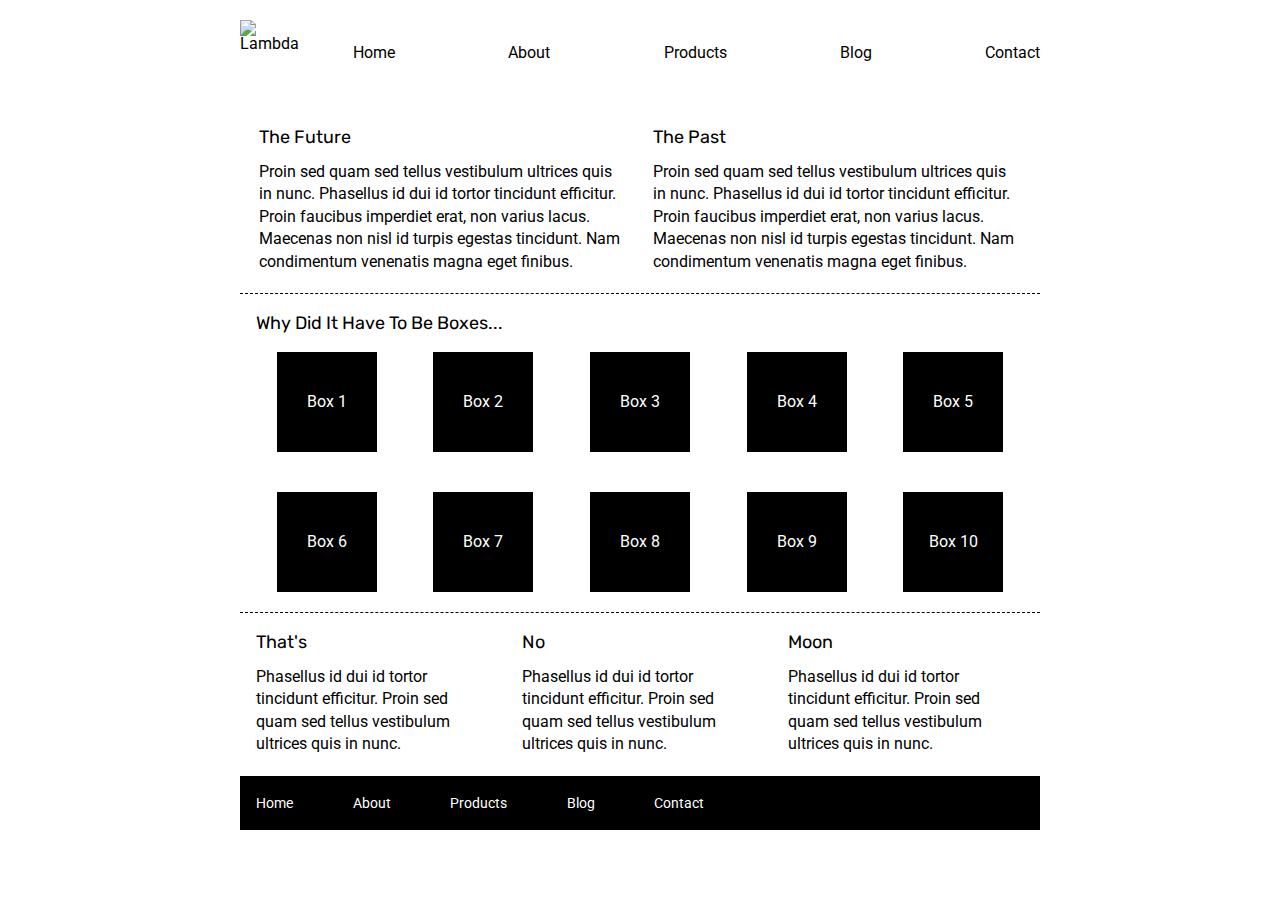
==== index.html @ 95304695 "Format header, nav and image" ====
<!DOCTYPE html>

<html lang="en">
  <head>
    <meta charset="utf-8" />

    <title>Sprint Challenge - Home</title>

    <link
      href="https://fonts.googleapis.com/css?family=Roboto|Rubik"
      rel="stylesheet"
    />
    <link rel="stylesheet" href="css/index.css" />
  </head>

  <body>
    <div class="container">
      <header>
        <div class="header-img">
          <img src="img\lambda-black.png" alt="Lambda" />
        </div>
        <nav>
          <a href="index.html">Home</a>
          <a href="about.html">About</a>
          <a href="#">Products</a>
          <a href="#">Blog</a>
          <a href="#">Contact</a>
        </nav>
      </header>
      <div class="banner">
        <img src="img\jumbo.jpg" alt="" />
      </div>

      <section class="top-content">
        <div class="text-container">
          <h2>The Future</h2>
          <p>
            Proin sed quam sed tellus vestibulum ultrices quis in nunc.
            Phasellus id dui id tortor tincidunt efficitur. Proin faucibus
            imperdiet erat, non varius lacus. Maecenas non nisl id turpis
            egestas tincidunt. Nam condimentum venenatis magna eget finibus.
          </p>
        </div>
        <div class="text-container">
          <h2>The Past</h2>
          <p>
            Proin sed quam sed tellus vestibulum ultrices quis in nunc.
            Phasellus id dui id tortor tincidunt efficitur. Proin faucibus
            imperdiet erat, non varius lacus. Maecenas non nisl id turpis
            egestas tincidunt. Nam condimentum venenatis magna eget finibus.
          </p>
        </div>
      </section>

      <section class="middle-content">
        <h2>Why Did It Have To Be Boxes...</h2>

        <div class="boxes">
          <div class="box">Box 1</div>
          <div class="box">Box 2</div>
          <div class="box">Box 3</div>
          <div class="box">Box 4</div>
          <div class="box">Box 5</div>
          <div class="box">Box 6</div>
          <div class="box">Box 7</div>
          <div class="box">Box 8</div>
          <div class="box">Box 9</div>
          <div class="box">Box 10</div>
        </div>
      </section>

      <section class="bottom-content">
        <div class="text-container">
          <h2>That's</h2>
          <p>
            Phasellus id dui id tortor tincidunt efficitur. Proin sed quam sed
            tellus vestibulum ultrices quis in nunc.
          </p>
        </div>
        <div class="text-container">
          <h2>No</h2>
          <p>
            Phasellus id dui id tortor tincidunt efficitur. Proin sed quam sed
            tellus vestibulum ultrices quis in nunc.
          </p>
        </div>
        <div class="text-container">
          <h2>Moon</h2>
          <p>
            Phasellus id dui id tortor tincidunt efficitur. Proin sed quam sed
            tellus vestibulum ultrices quis in nunc.
          </p>
        </div>
      </section>

      <footer>
        <nav>
          <a href="#">Home</a>
          <a href="#">About</a>
          <a href="#">Products</a>
          <a href="#">Blog</a>
          <a href="#">Contact</a>
        </nav>
      </footer>
    </div>
    <!-- container -->
  </body>
</html>
---- css/index.css ----
/* http://meyerweb.com/eric/tools/css/reset/ 
   v2.0 | 20110126
   License: none (public domain)
*/

html, body, div, span, applet, object, iframe,
h1, h2, h3, h4, h5, h6, p, blockquote, pre,
a, abbr, acronym, address, big, cite, code,
del, dfn, em, img, ins, kbd, q, s, samp,
small, strike, strong, sub, sup, tt, var,
b, u, i, center,
dl, dt, dd, ol, ul, li,
fieldset, form, label, legend,
table, caption, tbody, tfoot, thead, tr, th, td,
article, aside, canvas, details, embed, 
figure, figcaption, footer, header, hgroup, 
menu, nav, output, ruby, section, summary,
time, mark, audio, video {
	margin: 0;
	padding: 0;
	border: 0;
	font-size: 100%;
	font: inherit;
	vertical-align: baseline;
}
/* HTML5 display-role reset for older browsers */
article, aside, details, figcaption, figure, 
footer, header, hgroup, menu, nav, section {
	display: block;
}
body {
	line-height: 1;
}
ol, ul {
	list-style: none;
}
blockquote, q {
	quotes: none;
}
blockquote:before, blockquote:after,
q:before, q:after {
	content: '';
	content: none;
}
table {
	border-collapse: collapse;
	border-spacing: 0;
}

* {
    box-sizing: border-box;
}

html, body {
    height: 100%;
    font-family: 'Roboto', sans-serif;
}

h1, h2, h3, h4, h5 {
    font-size: 18px;
    margin-bottom: 15px;
    font-family: 'Rubik', sans-serif;
}

p {
    line-height: 1.4;
}

.container {
    width: 800px;
    margin: 0 auto;
}

header{
    display: flex;
    justify-content: space-between;
    margin-top: 20px
}

header nav{
    display: flex;
    justify-content: space-between;
    /* align-content: center; */
    width: 100%;
    padding: 0 0 0 45px;
    /* background: lightblue; */
}

header nav a{
    height:15px;
    /* background: lightcoral; */
    padding-top: 25px;
    text-decoration: none;
    color: black;
}

.banner{
    padding: 40px 0 20px 0;
}

.top-content {
    display: flex;
    flex-wrap: wrap;
    justify-content: space-evenly;
    margin-bottom: 20px;
    border-bottom: 1px dashed black;
}

.top-content .text-container {
    width: 48%;
    padding: 0 1%;
    padding-bottom: 20px;  
}

.middle-content {
    margin-bottom: 20px;
    border-bottom: 1px dashed black;
}

.middle-content h2 {
    padding: 0 2%;
    margin-bottom: 0;
}

.middle-content .boxes {
    display: flex;
    flex-wrap: wrap;
    justify-content: space-evenly;
}

.middle-content .boxes .box {
    width: 12.5%;
    height: 100px;
    background: black;
    margin: 20px 2.5%;
    color: white;
    display: flex;
    align-items: center;
    justify-content: center;
}

.bottom-content {
    display: flex;
    margin: 0 2% 20px;
    justify-content: space-around;
}

.bottom-content .text-container {
    padding-right: 4%;
}

.bottom-content .text-container:last-child {
    padding-right: 0;
}

footer {
    width: 100%;
    background: black;
}

footer nav {
    width: 60%;
    display: flex;
    justify-content: space-between;
    align-items: center;
    padding: 20px 2%;
    font-size: 14px;
}

footer nav a {
    color: white;
    text-decoration: none;
}
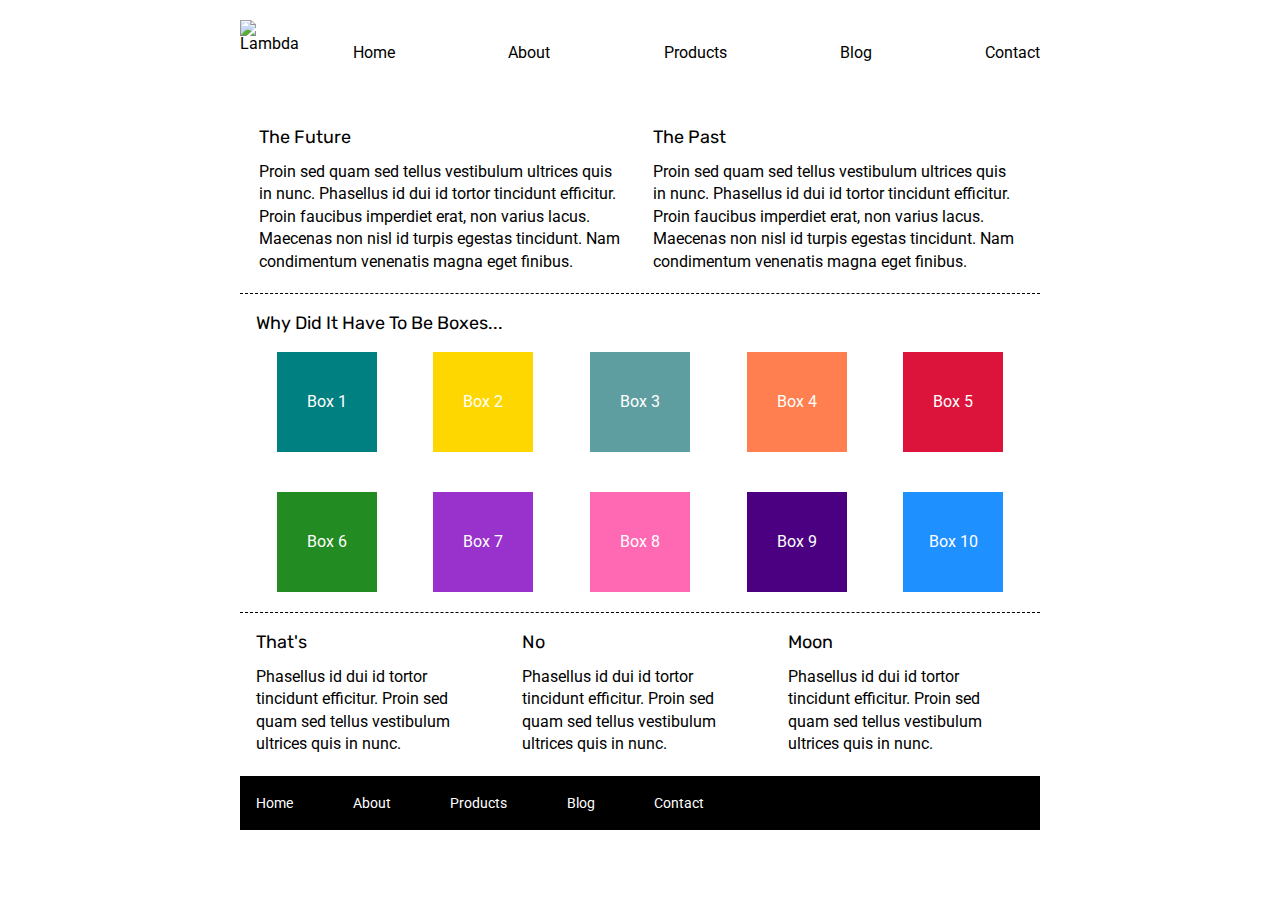
==== commit 599149e3: "Colored boxes index.html" ====
--- a/index.html
+++ b/index.html
@@ -56,16 +56,16 @@
         <h2>Why Did It Have To Be Boxes...</h2>
 
         <div class="boxes">
-          <div class="box">Box 1</div>
-          <div class="box">Box 2</div>
-          <div class="box">Box 3</div>
-          <div class="box">Box 4</div>
-          <div class="box">Box 5</div>
-          <div class="box">Box 6</div>
-          <div class="box">Box 7</div>
-          <div class="box">Box 8</div>
-          <div class="box">Box 9</div>
-          <div class="box">Box 10</div>
+          <div class="box" id=box1>Box 1</div>
+          <div class="box" id=box2>Box 2</div>
+          <div class="box" id=box3>Box 3</div>
+          <div class="box" id=box4>Box 4</div>
+          <div class="box" id=box5>Box 5</div>
+          <div class="box" id=box6>Box 6</div>
+          <div class="box" id=box7>Box 7</div>
+          <div class="box" id=box8>Box 8</div>
+          <div class="box" id=box9>Box 9</div>
+          <div class="box" id=box10>Box 10</div>
         </div>
       </section>
 
--- a/css/index.css
+++ b/css/index.css
@@ -170,4 +170,35 @@
 footer nav a {
     color: white;
     text-decoration: none;
+}
+
+#box1{
+    background:teal;
+}
+#box2{
+    background:gold;
+}
+#box3{
+    background:cadetblue;
+}
+#box4{
+    background:coral;
+}
+#box5{
+    background:crimson;
+}
+#box6{
+    background:forestgreen;
+}
+#box7{
+    background:darkorchid;
+}
+#box8{
+    background:hotpink;
+}
+#box9{
+    background:indigo;
+}
+#box10{
+    background:dodgerblue;
 }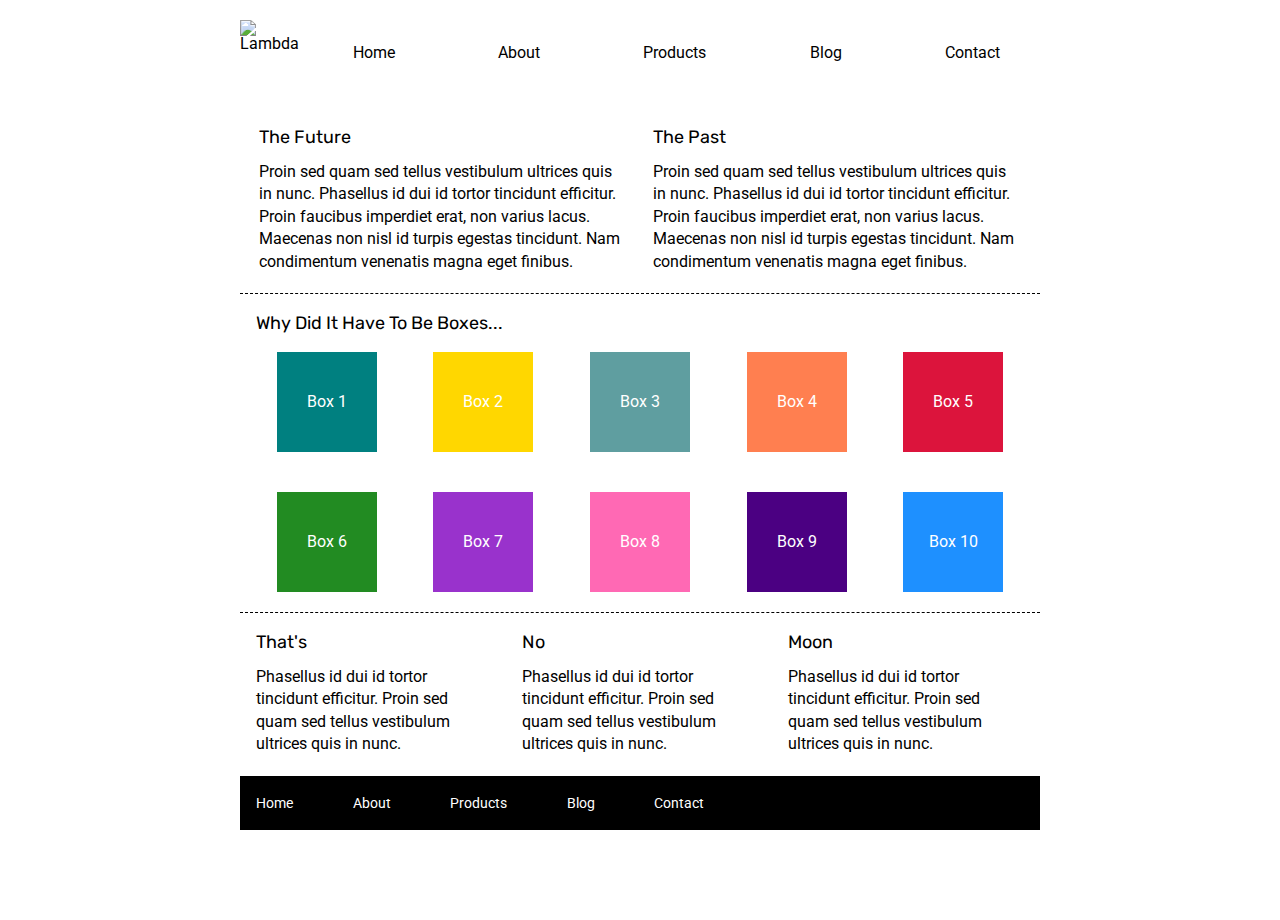
==== commit da66709f: "MVP partial Stretch" ====
--- a/index.html
+++ b/index.html
@@ -22,7 +22,7 @@
         <nav>
           <a href="index.html">Home</a>
           <a href="about.html">About</a>
-          <a href="#">Products</a>
+          <a href="products.html">Products</a>
           <a href="#">Blog</a>
           <a href="#">Contact</a>
         </nav>
--- a/css/index.css
+++ b/css/index.css
@@ -18,7 +18,7 @@
 time, mark, audio, video {
 	margin: 0;
 	padding: 0;
-	border: 0;
+	/* border: 0; */
 	font-size: 100%;
 	font: inherit;
 	vertical-align: baseline;
@@ -80,15 +80,12 @@
 header nav{
     display: flex;
     justify-content: space-between;
-    /* align-content: center; */
     width: 100%;
-    padding: 0 0 0 45px;
-    /* background: lightblue; */
+    padding: 0 40px 0 45px;
 }
 
 header nav a{
     height:15px;
-    /* background: lightcoral; */
     padding-top: 25px;
     text-decoration: none;
     color: black;
@@ -201,4 +198,101 @@
 }
 #box10{
     background:dodgerblue;
-}+}
+
+/* CSS for About page */
+.container.about-page{
+    width 900px;
+}
+
+.intro{
+    margin-bottom: 20px;
+    line-height: 1.4;
+}
+
+.middle{
+    border-top: 1px dashed lightgray;
+    display: flex;
+    flex-wrap: wrap;
+    justify-content: space-between;
+    padding: 30px 0 0 0px;
+}
+
+.about-box{
+    width: 48%;
+    border-bottom: 1px dashed lightgray;
+}
+
+.middle p{
+    margin-bottom:20px; 
+}
+
+.about-box button{
+    margin-bottom: 15px;
+    border: 1px solid black;
+    border-radius: 5px;
+    height: 25px;
+    width: 25%;
+    font-size: 12px;
+    background: white;
+}
+
+.about-box.bottom-box{
+    margin-top: 50px;
+    border-bottom: 1px dashed black;
+}
+
+.about-box img{
+    margin-bottom: 10px;
+    width: 100%;
+}
+
+.conclusion{
+    padding:40px 10px 30px 0;
+    margin-left: 10px;
+}
+
+/* CSS for Products Page */
+
+.products-banner img{
+    width:100%;
+}
+
+article h2{
+    font-size: 30px;
+}
+
+.he-follows{
+    position: fixed;
+    right: 0px;
+    bottom: 0px;
+    width: 450px;
+    height: auto;
+}
+
+article p{
+    width: 40%;
+    ali
+}
+
+.article1 img{
+    width: 49%;
+    height: auto;
+}
+
+.article2 img{
+    width: 49%;
+    height: auto;
+}
+
+.article3 img{
+    width: 49%;
+    height: auto;
+}
+
+.products-main{
+    display: flex;
+    flex-direction: column;
+    justify-content: center;
+    text-align: center;
+}
